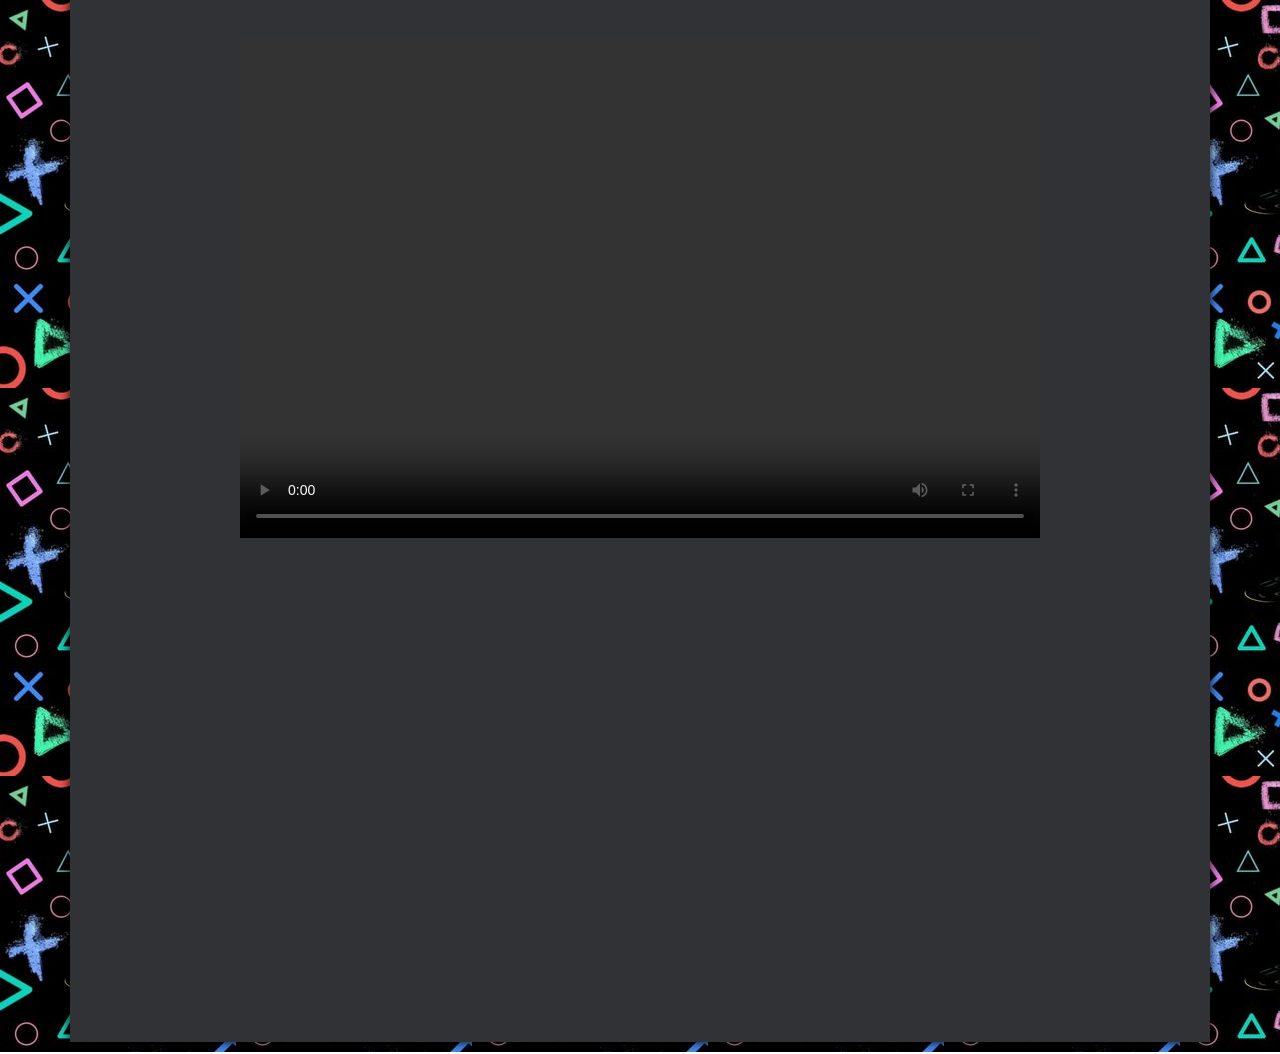
==== Trailer.html @ abda5547 "Add files via upload" ====
<!DOCTYPE html>
<html lang="en">
<head>
        <meta charset="UTF-8">
        <meta name="viewport" content="width=device-width, initial-scale=1.0">
        <link rel="stylesheet" type="text/css" href="landing.css"/>
        <title>PS3 Super Slim</title>
</head>
<body>
        <div id="landing"> 
                <video id="trailer" src="Videos/PS3superslim.mp4" controls></video>
        </div>
</body>
</html>
---- landing.css ----
@charset " UTF-8 ";
@font-face {
        font-family: Fredoka;
        src: url(fontes/Fredoka-VariableFont_wdth\,wght.ttf);
     }
     @font-face {
        font-family: Playwrite;
        src: url(fontes/PlaywriteDEGrund-VariableFont_wght.ttf);
     }
body{
       background-image: url(imagens/psbackexclu.jpg) ;

}
div#landing{
        width: 900px;
        margin: -20px auto 10px auto;
        box-shadow: 0px 0px 10px ;
        padding-left: 120px;
        padding-right: 120px;
        align-content: center;
        align-items: center;
        align-self: center;
        background-color: rgb(49, 50, 53);
        padding-bottom: 500px;
}
img#play1{
        height: 600px;
        width: 400px;
        display: block;
        position: absolute;
        left: 850px;
        top: 100px;
}
img#play2{
        height: 600px;
        width: 400px;
        display: block;
        position: absolute;
        left: 625px;
        top: 100px;

}
section#explainid{
        display: block;
        height: 600px;
        width: 500px;
        background-color: rgb(49, 50, 53);
        margin-top: 10px;
        padding-left: 10px;
        padding-right: 10px;
        margin-left: -120px;
}
header{
        width: 500px;
        height: 250px;
        background-color: aliceblue;
}
ul#exclusivos{
       width: 100px;
       height: 200px;  
       list-style: none;
       display: flex;
       margin-left: 90px;
       margin-right: 150px;
}

ul#exclusivos li img{
        width: 200px;
        height: 200px;
        display: inline-flexbox;
        border: 1px solid rgb(0, 16, 241);
        margin: 5px 5px 5px 5px;

}
ul#exclusivos li img:hover{
        width: 300px;
        height: 300px;
        transition: 2s;
        position: relative;
}
h1#explain{
        background-color: rgb(60, 63, 218);
        font-family: Fredoka;
        font-size: 25pt;
        text-align: center;
        border: 2px solid black;
        color: whitesmoke;
}
h2#explain2{
        font-family: Fredoka;
        color: whitesmoke;
        text-align: center;
}
h1#peso{
        font-family: Fredoka;
        background-color: rgb(60, 63, 218);
        text-align: center;
        font-size: 30pt;
        border-bottom: 2px solid black;
        border-top: 2px solid black;
}
section#exclu{
        width: 900px;
        padding-top: 20px;
        text-align: center;
        background-image: url(imagens/ps3\ e\ tals.webp);
        padding-bottom: 200px;
        margin-top: 200px;
        border: 2px solid black;
}
ul#specs li{
        font-family:Playwrite;
        font-size: 8pt;
        color: white;
}
ul#specs li:hover{
        background-color: rgb(62, 75, 194);
        font-weight: bolder;
        transition: 1.5s;
        font-size: 10pt;
}
ul#specs{
        height: 800px;
        width: 430px;
        text-align: center;
        text-align: justify;
        padding-bottom: 80px;
        background-color: rgb(49, 50, 53);
        text-align: center;
        padding-right: 40px;
}
a{
        text-decoration: none;
        color: whitesmoke;
        text-align: center;
        font-family: Fredoka;
        text-align: justify;
        font-size: 20pt;
}
h1#trailer a:hover{
        background-color: rgb(0, 4, 216);
        font-size: 30pt;
        transition: 2s;
}
video#trailer{
        width: 800px;
        height: 500px;
        padding-left: 50px;
        padding-right: 150px;
        padding-top: 50px;
}
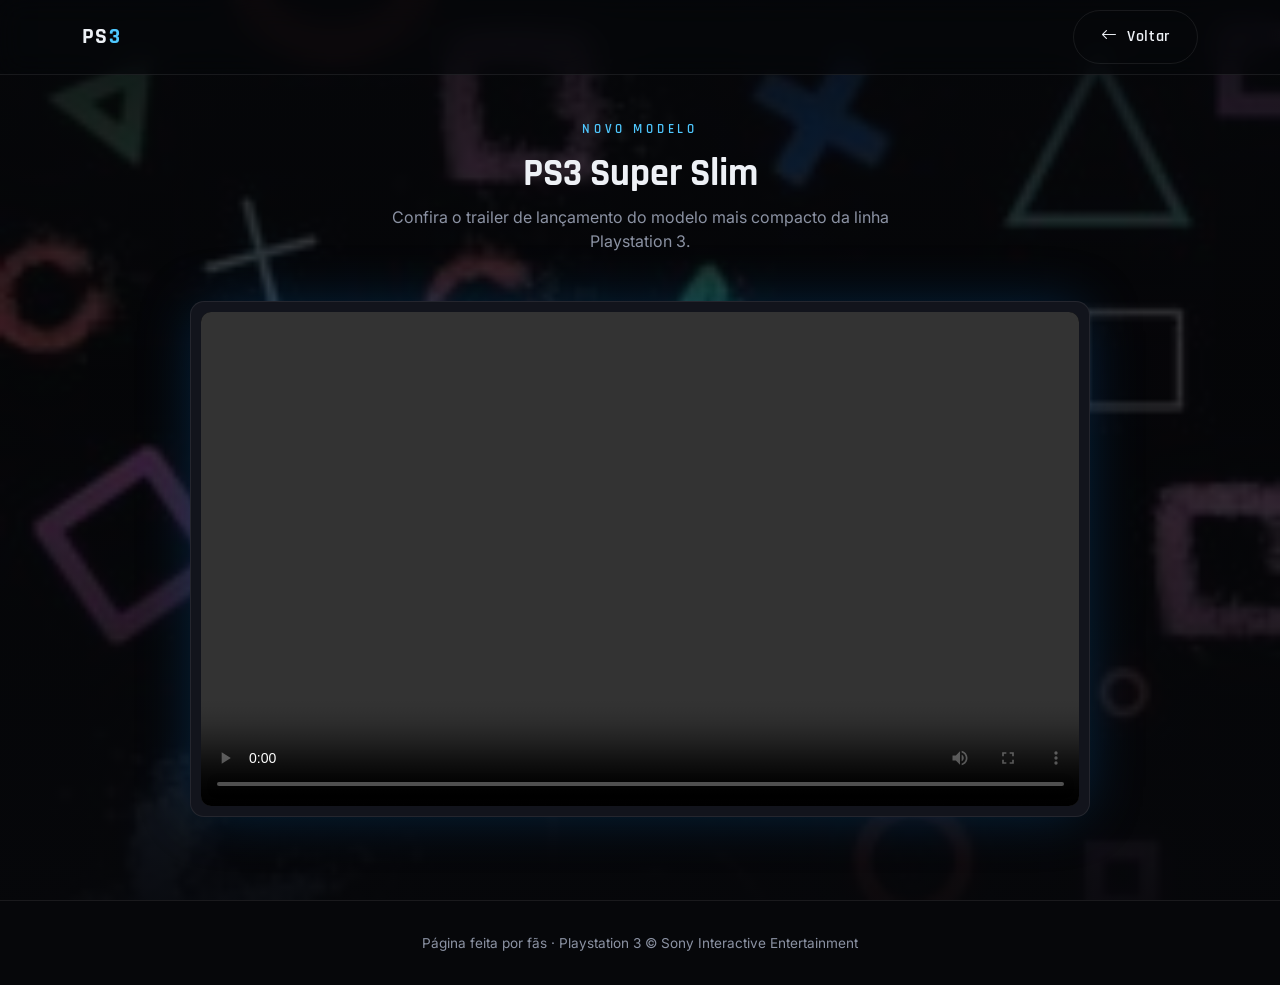
==== commit 4899521c: "Bootstrap e novo estilo" ====
--- a/Trailer.html
+++ b/Trailer.html
@@ -1,14 +1,58 @@
 <!DOCTYPE html>
-<html lang="en">
+<html lang="pt-br">
 <head>
-        <meta charset="UTF-8">
-        <meta name="viewport" content="width=device-width, initial-scale=1.0">
-        <link rel="stylesheet" type="text/css" href="landing.css"/>
-        <title>PS3 Super Slim</title>
+    <meta charset="UTF-8">
+    <meta name="viewport" content="width=device-width, initial-scale=1.0">
+    <title>Trailer &mdash; PS3 Super Slim</title>
+    <meta name="description" content="Assista ao trailer de lançamento do Playstation 3 Super Slim.">
+
+    <link rel="preconnect" href="https://fonts.googleapis.com">
+    <link rel="preconnect" href="https://fonts.gstatic.com" crossorigin>
+    <link href="https://fonts.googleapis.com/css2?family=Rajdhani:wght@500;600;700&family=Inter:wght@400;500;600&display=swap" rel="stylesheet">
+
+    <link href="https://cdn.jsdelivr.net/npm/bootstrap@5.3.7/dist/css/bootstrap.min.css" rel="stylesheet">
+    <link href="https://cdn.jsdelivr.net/npm/bootstrap-icons@1.11.3/font/bootstrap-icons.min.css" rel="stylesheet">
+
+    <link rel="stylesheet" type="text/css" href="landing.css">
 </head>
 <body>
-        <div id="landing"> 
-                <video id="trailer" src="Videos/PS3superslim.mp4" controls></video>
+
+    <!-- ===== NAVBAR ===== -->
+    <nav class="navbar navbar-expand-lg navbar-dark fixed-top ps-navbar">
+        <div class="container">
+            <a class="navbar-brand" href="index.html">PS<span>3</span></a>
+            <a href="index.html" class="ps-btn-ghost d-none d-sm-inline-flex">
+                <i class="bi bi-arrow-left" aria-hidden="true"></i> Voltar
+            </a>
         </div>
+    </nav>
+
+    <!-- ===== TRAILER ===== -->
+    <main class="ps-video-page">
+        <div class="container">
+            <a href="index.html" class="ps-back-link d-sm-none">
+                <i class="bi bi-arrow-left" aria-hidden="true"></i> Voltar para a página inicial
+            </a>
+
+            <p class="ps-eyebrow text-center">Novo modelo</p>
+            <h1 class="ps-section-title mb-2">PS3 Super Slim</h1>
+            <p class="ps-section-sub">Confira o trailer de lançamento do modelo mais compacto da linha Playstation 3.</p>
+
+            <div class="ps-video-frame mx-auto" style="max-width: 900px;">
+                <video id="trailer" src="Videos/PS3superslim.mp4" controls preload="metadata">
+                    Seu navegador não suporta a reprodução deste vídeo.
+                </video>
+            </div>
+        </div>
+    </main>
+
+    <!-- ===== FOOTER ===== -->
+    <footer class="ps-footer">
+        <div class="container">
+            Página feita por fãs &middot; Playstation 3 &copy; Sony Interactive Entertainment
+        </div>
+    </footer>
+
+    <script src="https://cdn.jsdelivr.net/npm/bootstrap@5.3.7/dist/js/bootstrap.bundle.min.js"></script>
 </body>
 </html>
--- a/landing.css
+++ b/landing.css
@@ -1,151 +1,442 @@
-@charset " UTF-8 ";
-@font-face {
-        font-family: Fredoka;
-        src: url(fontes/Fredoka-VariableFont_wdth\,wght.ttf);
-     }
-     @font-face {
-        font-family: Playwrite;
-        src: url(fontes/PlaywriteDEGrund-VariableFont_wght.ttf);
-     }
+@charset "UTF-8";
+
+/* ============================================
+   PLAYSTATION 3 — LANDING PAGE
+   Paleta e tipografia inspiradas na XMB (Cross Media Bar)
+   do PS3: preto profundo, azul PSN e reflexos sutis.
+   ============================================ */
+
+:root{
+  --ps-bg:        #06070a;
+  --ps-bg-soft:   #0b0d13;
+  --ps-panel:     #12141c;
+  --ps-panel-2:   #1a1d28;
+  --ps-line:      rgba(255,255,255,0.08);
+
+  --ps-blue:      #0072ce;
+  --ps-blue-dark: #023a68;
+  --ps-blue-glow: #4fc8ff;
+
+  --ps-white:     #eef1f6;
+  --ps-muted:     #8b92a3;
+
+  --font-display: 'Rajdhani', sans-serif;
+  --font-body:    'Inter', sans-serif;
+
+  --radius: 14px;
+  --ease: cubic-bezier(.22,.61,.36,1);
+}
+
+*{ box-sizing: border-box; }
+
+html{ scroll-behavior: smooth; }
+
 body{
-       background-image: url(imagens/psbackexclu.jpg) ;
-
-}
-div#landing{
-        width: 900px;
-        margin: -20px auto 10px auto;
-        box-shadow: 0px 0px 10px ;
-        padding-left: 120px;
-        padding-right: 120px;
-        align-content: center;
-        align-items: center;
-        align-self: center;
-        background-color: rgb(49, 50, 53);
-        padding-bottom: 500px;
-}
-img#play1{
-        height: 600px;
-        width: 400px;
-        display: block;
-        position: absolute;
-        left: 850px;
-        top: 100px;
-}
-img#play2{
-        height: 600px;
-        width: 400px;
-        display: block;
-        position: absolute;
-        left: 625px;
-        top: 100px;
-
-}
-section#explainid{
-        display: block;
-        height: 600px;
-        width: 500px;
-        background-color: rgb(49, 50, 53);
-        margin-top: 10px;
-        padding-left: 10px;
-        padding-right: 10px;
-        margin-left: -120px;
-}
-header{
-        width: 500px;
-        height: 250px;
-        background-color: aliceblue;
-}
-ul#exclusivos{
-       width: 100px;
-       height: 200px;  
-       list-style: none;
-       display: flex;
-       margin-left: 90px;
-       margin-right: 150px;
-}
-
-ul#exclusivos li img{
-        width: 200px;
-        height: 200px;
-        display: inline-flexbox;
-        border: 1px solid rgb(0, 16, 241);
-        margin: 5px 5px 5px 5px;
-
-}
-ul#exclusivos li img:hover{
-        width: 300px;
-        height: 300px;
-        transition: 2s;
-        position: relative;
-}
-h1#explain{
-        background-color: rgb(60, 63, 218);
-        font-family: Fredoka;
-        font-size: 25pt;
-        text-align: center;
-        border: 2px solid black;
-        color: whitesmoke;
-}
-h2#explain2{
-        font-family: Fredoka;
-        color: whitesmoke;
-        text-align: center;
-}
-h1#peso{
-        font-family: Fredoka;
-        background-color: rgb(60, 63, 218);
-        text-align: center;
-        font-size: 30pt;
-        border-bottom: 2px solid black;
-        border-top: 2px solid black;
-}
-section#exclu{
-        width: 900px;
-        padding-top: 20px;
-        text-align: center;
-        background-image: url(imagens/ps3\ e\ tals.webp);
-        padding-bottom: 200px;
-        margin-top: 200px;
-        border: 2px solid black;
-}
-ul#specs li{
-        font-family:Playwrite;
-        font-size: 8pt;
-        color: white;
-}
-ul#specs li:hover{
-        background-color: rgb(62, 75, 194);
-        font-weight: bolder;
-        transition: 1.5s;
-        font-size: 10pt;
-}
-ul#specs{
-        height: 800px;
-        width: 430px;
-        text-align: center;
-        text-align: justify;
-        padding-bottom: 80px;
-        background-color: rgb(49, 50, 53);
-        text-align: center;
-        padding-right: 40px;
-}
-a{
-        text-decoration: none;
-        color: whitesmoke;
-        text-align: center;
-        font-family: Fredoka;
-        text-align: justify;
-        font-size: 20pt;
-}
-h1#trailer a:hover{
-        background-color: rgb(0, 4, 216);
-        font-size: 30pt;
-        transition: 2s;
-}
-video#trailer{
-        width: 800px;
-        height: 500px;
-        padding-left: 50px;
-        padding-right: 150px;
-        padding-top: 50px;
-}
+  margin: 0;
+  background-color: var(--ps-bg);
+  background-image:
+    linear-gradient(180deg, rgba(6,7,10,0.92) 0%, rgba(6,7,10,0.75) 40%, rgba(6,7,10,0.97) 100%),
+    url("imagens/psbackexclu.jpg");
+  background-size: cover;
+  background-position: top center;
+  background-attachment: fixed;
+  color: var(--ps-white);
+  font-family: var(--font-body);
+  overflow-x: hidden;
+}
+
+@media (prefers-reduced-motion: reduce){
+  *{ animation-duration: 0.001ms !important; animation-iteration-count: 1 !important; transition-duration: 0.001ms !important; scroll-behavior: auto !important; }
+}
+
+a{ color: var(--ps-blue-glow); text-decoration: none; }
+a:focus-visible,
+button:focus-visible,
+img:focus-visible{
+  outline: 2px solid var(--ps-blue-glow);
+  outline-offset: 3px;
+}
+
+::selection{ background: var(--ps-blue); color: #fff; }
+
+/* ---------- NAVBAR ---------- */
+.ps-navbar{
+  background: rgba(6,7,10,0.65);
+  backdrop-filter: blur(14px);
+  -webkit-backdrop-filter: blur(14px);
+  border-bottom: 1px solid var(--ps-line);
+  padding-top: .65rem;
+  padding-bottom: .65rem;
+}
+.ps-navbar .navbar-brand{
+  font-family: var(--font-display);
+  font-weight: 700;
+  letter-spacing: .06em;
+  font-size: 1.4rem;
+  color: var(--ps-white);
+}
+.ps-navbar .navbar-brand span{ color: var(--ps-blue-glow); }
+.ps-navbar .nav-link{
+  font-family: var(--font-display);
+  font-weight: 600;
+  letter-spacing: .04em;
+  color: var(--ps-muted);
+  padding: .5rem 1rem !important;
+  transition: color .25s var(--ease);
+}
+.ps-navbar .nav-link:hover,
+.ps-navbar .nav-link:focus{ color: var(--ps-white); }
+.ps-navbar .navbar-toggler{
+  border-color: var(--ps-line);
+}
+.ps-navbar .navbar-toggler-icon{
+  filter: invert(1);
+}
+
+/* ---------- WAVE SIGNATURE (motivo XMB) ---------- */
+.ps-wave-field{
+  position: absolute;
+  inset: 0;
+  overflow: hidden;
+  z-index: 0;
+  pointer-events: none;
+}
+.ps-wave{
+  position: absolute;
+  left: -10%;
+  width: 120%;
+  height: 220px;
+  border-radius: 50%;
+  border-top: 1px solid rgba(79,200,255,0.18);
+  animation: ps-wave-drift 16s linear infinite;
+}
+.ps-wave.w1{ top: 8%;  animation-duration: 18s; }
+.ps-wave.w2{ top: 32%; border-top-color: rgba(0,114,206,0.22); animation-duration: 22s; animation-direction: reverse; }
+.ps-wave.w3{ top: 58%; height: 300px; border-top-color: rgba(79,200,255,0.12); animation-duration: 26s; }
+.ps-wave.w4{ top: 80%; border-top-color: rgba(0,114,206,0.16); animation-duration: 20s; animation-direction: reverse; }
+
+@keyframes ps-wave-drift{
+  from{ transform: translateX(-4%) scaleY(1); }
+  50%{ transform: translateX(4%) scaleY(1.15); }
+  to{ transform: translateX(-4%) scaleY(1); }
+}
+
+/* ---------- HERO ---------- */
+.ps-hero{
+  position: relative;
+  padding-top: 6.5rem;
+  padding-bottom: 4rem;
+  overflow: hidden;
+}
+.ps-eyebrow{
+  font-family: var(--font-display);
+  font-weight: 600;
+  letter-spacing: .3em;
+  text-transform: uppercase;
+  font-size: .8rem;
+  color: var(--ps-blue-glow);
+  margin-bottom: .75rem;
+}
+.ps-hero h1{
+  font-family: var(--font-display);
+  font-weight: 700;
+  font-size: clamp(2.6rem, 5vw, 4.2rem);
+  line-height: 1.02;
+  letter-spacing: .01em;
+  margin-bottom: 1rem;
+  text-shadow: 0 0 28px rgba(0,114,206,.35);
+}
+.ps-hero h1 sup{
+  font-size: .4em;
+  color: var(--ps-muted);
+  top: -1.2em;
+}
+.ps-hero p.lead{
+  color: var(--ps-muted);
+  font-size: 1.15rem;
+  max-width: 480px;
+  margin-bottom: 2rem;
+}
+.ps-btn-primary{
+  font-family: var(--font-display);
+  font-weight: 700;
+  letter-spacing: .04em;
+  background: var(--ps-blue);
+  color: #fff;
+  border: 1px solid var(--ps-blue);
+  padding: .85rem 1.9rem;
+  border-radius: 999px;
+  display: inline-flex;
+  align-items: center;
+  gap: .6rem;
+  transition: all .3s var(--ease);
+  box-shadow: 0 0 0 0 rgba(79,200,255,0.5);
+}
+.ps-btn-primary:hover,
+.ps-btn-primary:focus-visible{
+  background: var(--ps-blue-glow);
+  border-color: var(--ps-blue-glow);
+  color: #051423;
+  box-shadow: 0 0 26px 4px rgba(79,200,255,0.45);
+}
+.ps-btn-ghost{
+  font-family: var(--font-display);
+  font-weight: 600;
+  letter-spacing: .04em;
+  color: var(--ps-white);
+  border: 1px solid var(--ps-line);
+  padding: .85rem 1.7rem;
+  border-radius: 999px;
+  display: inline-flex;
+  align-items: center;
+  gap: .6rem;
+  transition: all .3s var(--ease);
+}
+.ps-btn-ghost:hover,
+.ps-btn-ghost:focus-visible{
+  border-color: var(--ps-blue-glow);
+  color: var(--ps-blue-glow);
+}
+
+.ps-hero-art{
+  position: relative;
+  min-height: 420px;
+}
+.ps-hero-art img{
+  position: absolute;
+  filter: drop-shadow(0 30px 40px rgba(0,0,0,.6));
+}
+.ps-hero-art img.play1{
+  width: 46%;
+  right: 2%;
+  top: 0;
+  z-index: 2;
+}
+.ps-hero-art img.play2{
+  width: 46%;
+  right: 26%;
+  top: 10%;
+  z-index: 1;
+  opacity: .85;
+}
+.ps-hero-glow{
+  position: absolute;
+  width: 480px;
+  height: 480px;
+  right: 0;
+  top: 10%;
+  background: radial-gradient(circle, rgba(0,114,206,.35) 0%, rgba(0,114,206,0) 70%);
+  z-index: 0;
+  filter: blur(10px);
+}
+
+/* ---------- SECTION HEADERS ---------- */
+.ps-section{
+  position: relative;
+  padding: 5rem 0;
+}
+.ps-section-title{
+  font-family: var(--font-display);
+  font-weight: 700;
+  font-size: clamp(1.8rem, 3vw, 2.6rem);
+  text-align: center;
+  margin-bottom: .5rem;
+}
+.ps-section-sub{
+  text-align: center;
+  color: var(--ps-muted);
+  max-width: 560px;
+  margin: 0 auto 3rem auto;
+}
+.ps-divider{
+  width: 90px;
+  height: 3px;
+  margin: 0 auto 1.25rem auto;
+  background: linear-gradient(90deg, transparent, var(--ps-blue-glow), transparent);
+  border-radius: 2px;
+}
+
+/* ---------- SPECS ---------- */
+.ps-spec-card{
+  background: var(--ps-panel);
+  border: 1px solid var(--ps-line);
+  border-radius: var(--radius);
+  padding: 1.6rem 1.5rem;
+  height: 100%;
+  transition: transform .3s var(--ease), border-color .3s var(--ease), background .3s var(--ease);
+}
+.ps-spec-card:hover{
+  transform: translateY(-6px);
+  border-color: rgba(79,200,255,.45);
+  background: var(--ps-panel-2);
+}
+.ps-spec-icon{
+  width: 46px;
+  height: 46px;
+  border-radius: 12px;
+  background: rgba(0,114,206,.15);
+  color: var(--ps-blue-glow);
+  display: flex;
+  align-items: center;
+  justify-content: center;
+  font-size: 1.35rem;
+  margin-bottom: 1rem;
+}
+.ps-spec-card h3{
+  font-family: var(--font-display);
+  font-weight: 700;
+  font-size: 1.05rem;
+  margin-bottom: .5rem;
+  color: var(--ps-white);
+}
+.ps-spec-card p{
+  color: var(--ps-muted);
+  font-size: .92rem;
+  line-height: 1.55;
+  margin: 0;
+}
+
+/* ---------- GALERIA DE EXCLUSIVOS ---------- */
+.ps-gallery-item{
+  position: relative;
+  border-radius: 10px;
+  overflow: hidden;
+  aspect-ratio: 3 / 4;
+  background: var(--ps-panel);
+  border: 1px solid var(--ps-line);
+}
+.ps-gallery-item img{
+  width: 100%;
+  height: 100%;
+  object-fit: cover;
+  display: block;
+  transition: transform .5s var(--ease), filter .5s var(--ease);
+  filter: saturate(.85) brightness(.92);
+}
+.ps-gallery-item::after{
+  content: "";
+  position: absolute;
+  inset: 0;
+  box-shadow: inset 0 0 0 0 rgba(79,200,255,0);
+  transition: box-shadow .35s var(--ease);
+  border-radius: 10px;
+  pointer-events: none;
+}
+.ps-gallery-item:hover img,
+.ps-gallery-item:focus-within img{
+  transform: scale(1.08);
+  filter: saturate(1.05) brightness(1);
+}
+.ps-gallery-item:hover::after,
+.ps-gallery-item:focus-within::after{
+  box-shadow: inset 0 0 0 2px var(--ps-blue-glow);
+}
+
+/* ---------- TRAILER CTA ---------- */
+.ps-trailer{
+  position: relative;
+  text-align: center;
+  padding: 5rem 1rem;
+}
+.ps-trailer-ring{
+  width: 92px;
+  height: 92px;
+  margin: 0 auto 1.75rem auto;
+  border-radius: 50%;
+  border: 1px solid rgba(79,200,255,.4);
+  display: flex;
+  align-items: center;
+  justify-content: center;
+  position: relative;
+}
+.ps-trailer-ring::before{
+  content: "";
+  position: absolute;
+  inset: 0;
+  border-radius: 50%;
+  border: 1px solid rgba(79,200,255,.35);
+  animation: ps-pulse 2.4s var(--ease) infinite;
+}
+.ps-trailer-ring i{
+  font-size: 1.7rem;
+  color: var(--ps-blue-glow);
+}
+@keyframes ps-pulse{
+  0%{ transform: scale(1); opacity: .8; }
+  100%{ transform: scale(1.9); opacity: 0; }
+}
+.ps-trailer h2{
+  font-family: var(--font-display);
+  font-weight: 700;
+  font-size: clamp(1.4rem, 3vw, 2.1rem);
+  max-width: 700px;
+  margin: 0 auto 2rem auto;
+  line-height: 1.3;
+}
+.ps-trailer .ps-btn-primary{
+  font-size: 1.05rem;
+}
+
+/* ---------- PÁGINA DO TRAILER ---------- */
+.ps-back-link{
+  font-family: var(--font-display);
+  font-weight: 600;
+  letter-spacing: .04em;
+  color: var(--ps-muted);
+  display: inline-flex;
+  align-items: center;
+  gap: .5rem;
+  margin-bottom: 2rem;
+  transition: color .25s var(--ease);
+}
+.ps-back-link:hover,
+.ps-back-link:focus-visible{ color: var(--ps-blue-glow); }
+
+.ps-video-page{
+  position: relative;
+  padding-top: 7.5rem;
+  padding-bottom: 5rem;
+  min-height: 100vh;
+}
+
+.ps-video-frame{
+  position: relative;
+  background: var(--ps-panel);
+  border: 1px solid var(--ps-line);
+  border-radius: var(--radius);
+  padding: .6rem;
+  box-shadow: 0 0 60px -10px rgba(0,114,206,.35);
+}
+.ps-video-frame video{
+  width: 100%;
+  display: block;
+  border-radius: 10px;
+  background: #000;
+  aspect-ratio: 16 / 9;
+}
+
+/* ---------- FOOTER ---------- */
+.ps-footer{
+  border-top: 1px solid var(--ps-line);
+  padding: 2rem 0;
+  text-align: center;
+  color: var(--ps-muted);
+  font-size: .85rem;
+}
+
+/* ---------- RESPONSIVE ---------- */
+@media (max-width: 991.98px){
+  .ps-hero-art{ min-height: 340px; margin-top: 2rem; }
+  .ps-hero-art img.play1{ width: 55%; right: 6%; }
+  .ps-hero-art img.play2{ width: 55%; right: 30%; }
+}
+@media (max-width: 767.98px){
+  .ps-hero{ text-align: center; padding-top: 5.5rem; }
+  .ps-hero p.lead{ margin-left: auto; margin-right: auto; }
+  .ps-hero-art{ min-height: 260px; }
+  .ps-section{ padding: 3.5rem 0; }
+}
+@media (max-width: 575.98px){
+  .ps-hero-art img.play1{ width: 68%; right: 16%; }
+  .ps-hero-art img.play2{ width: 68%; right: 26%; }
+}
